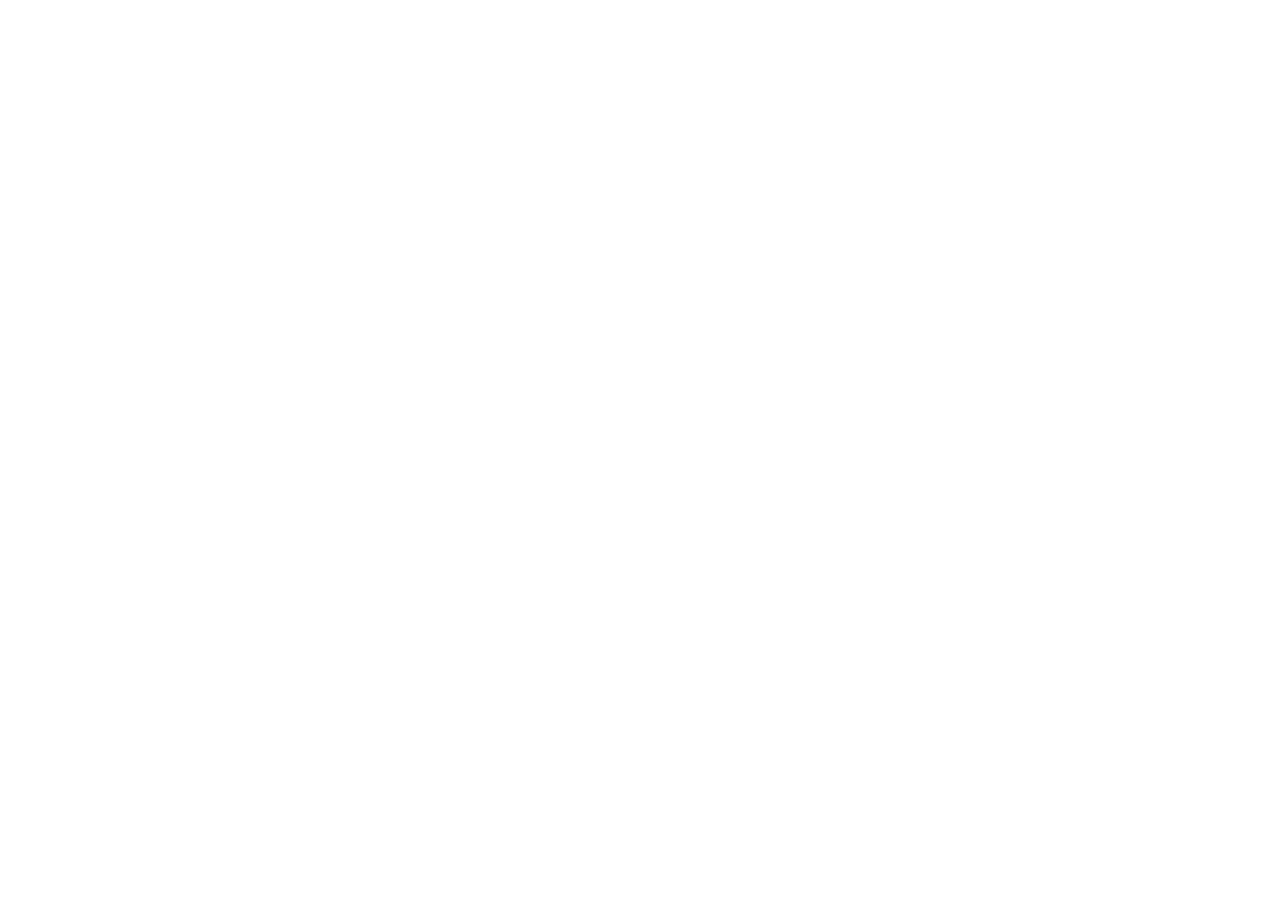
==== About.html @ 824003a7 "Creat all empty Files and Folders" ====
<!DOCTYPE html>
<html lang="en">
<head>
    <meta charset="UTF-8">
    <meta name="viewport" content="width=device-width, initial-scale=1.0">
    <title>About Me</title>
</head>
<body>
    
</body>
</html>
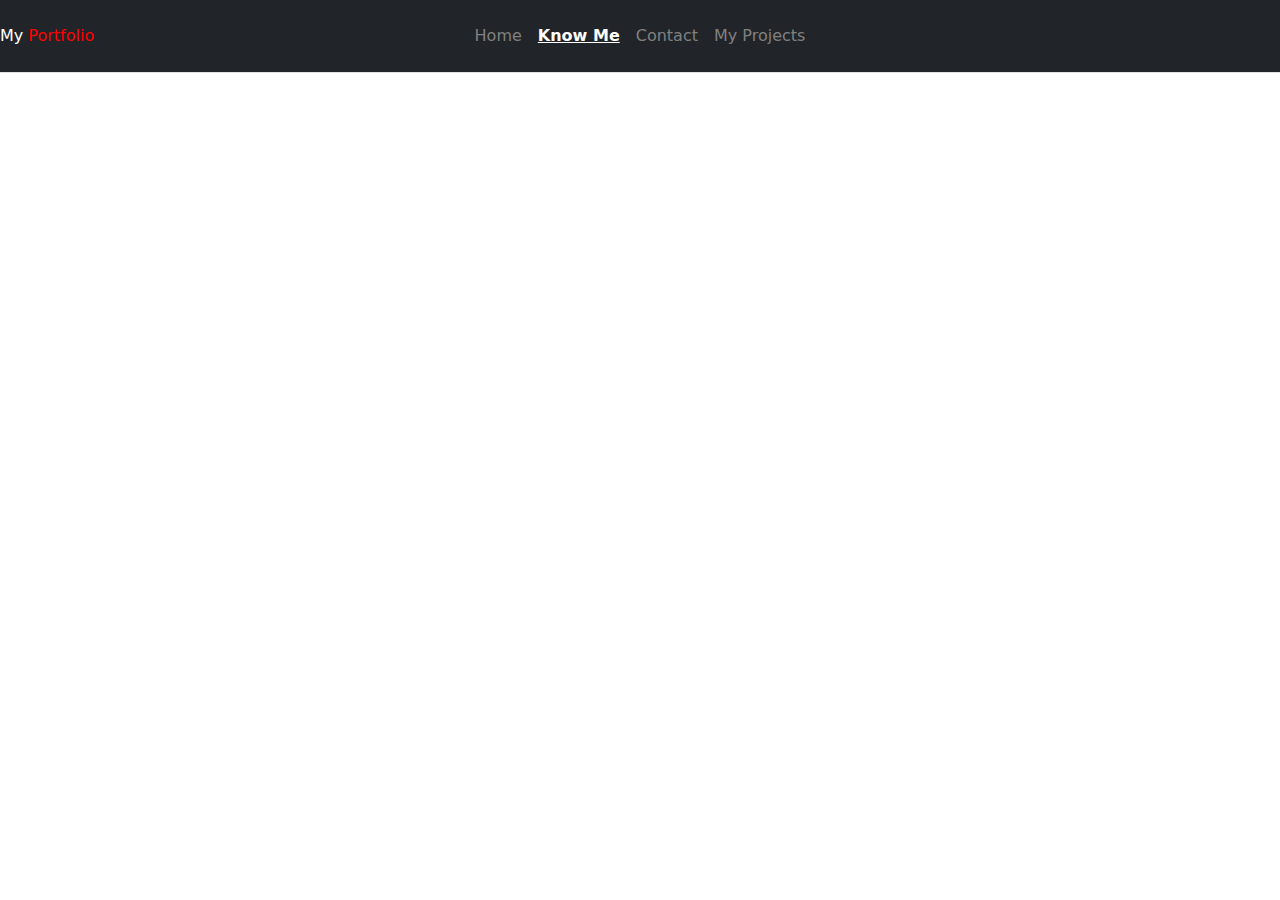
==== commit 9880c32a: "updated all the nav bars" ====
--- a/About.html
+++ b/About.html
@@ -3,9 +3,31 @@
 <head>
     <meta charset="UTF-8">
     <meta name="viewport" content="width=device-width, initial-scale=1.0">
-    <title>About Me</title>
+    <title>Akshay Reddy 🚀👨‍💻 | About</title>
+    <link href="https://cdn.jsdelivr.net/npm/bootstrap@5.3.3/dist/css/bootstrap.min.css" rel="stylesheet" integrity="sha384-QWTKZyjpPEjISv5WaRU9OFeRpok6YctnYmDr5pNlyT2bRjXh0JMhjY6hW+ALEwIH" crossorigin="anonymous">
+    <link rel="stylesheet" href="styles.css">
 </head>
 <body>
     
+    <div class="navbar-dark bg-dark">
+      <header class="d-flex flex-wrap align-items-center justify-content-center justify-content-md-between py-3 mb-4 border-bottom">
+        <div class="col-md-3 mb-2 mb-md-0">
+          <a href="index.html" class="navbar-brand">My
+              <span style="color: red;">Portfolio</span>
+          </a>
+        </div>
+  
+        <ul class="nav col-12 col-md-auto mb-2 justify-content-center mb-md-0">
+          <li class="nav-item"><a href="index.html" class="nav-link px-2">Home</a></li>
+          <li class="nav-item"><a href="about.html" class="nav-link px-2 active">Know Me</a></li>
+          <li class="nav-item"><a href="contact.html" class="nav-link px-2">Contact</a></li>
+          <li class="nav-item"><a href="project.html" class="nav-link px-2">My Projects</a></li>
+        </ul>
+        <div class="col-md-3 text-end">
+        </div>
+      </header>
+    </div>
+
+    <script src="https://cdn.jsdelivr.net/npm/bootstrap@5.3.3/dist/js/bootstrap.bundle.min.js" integrity="sha384-YvpcrYf0tY3lHB60NNkmXc5s9fDVZLESaAA55NDzOxhy9GkcIdslK1eN7N6jIeHz" crossorigin="anonymous"></script>
 </body>
 </html>--- a/styles.css
+++ b/styles.css
@@ -0,0 +1,17 @@
+
+
+.nav-link {
+color: gray;
+transition: color 0.3s ease; /* Smooth hover effect */
+}
+
+.nav-link:hover {
+color: white; /* On hover */
+}
+
+.nav-link.active {
+color: white;
+font-weight: bold;
+text-decoration: underline;
+}
+  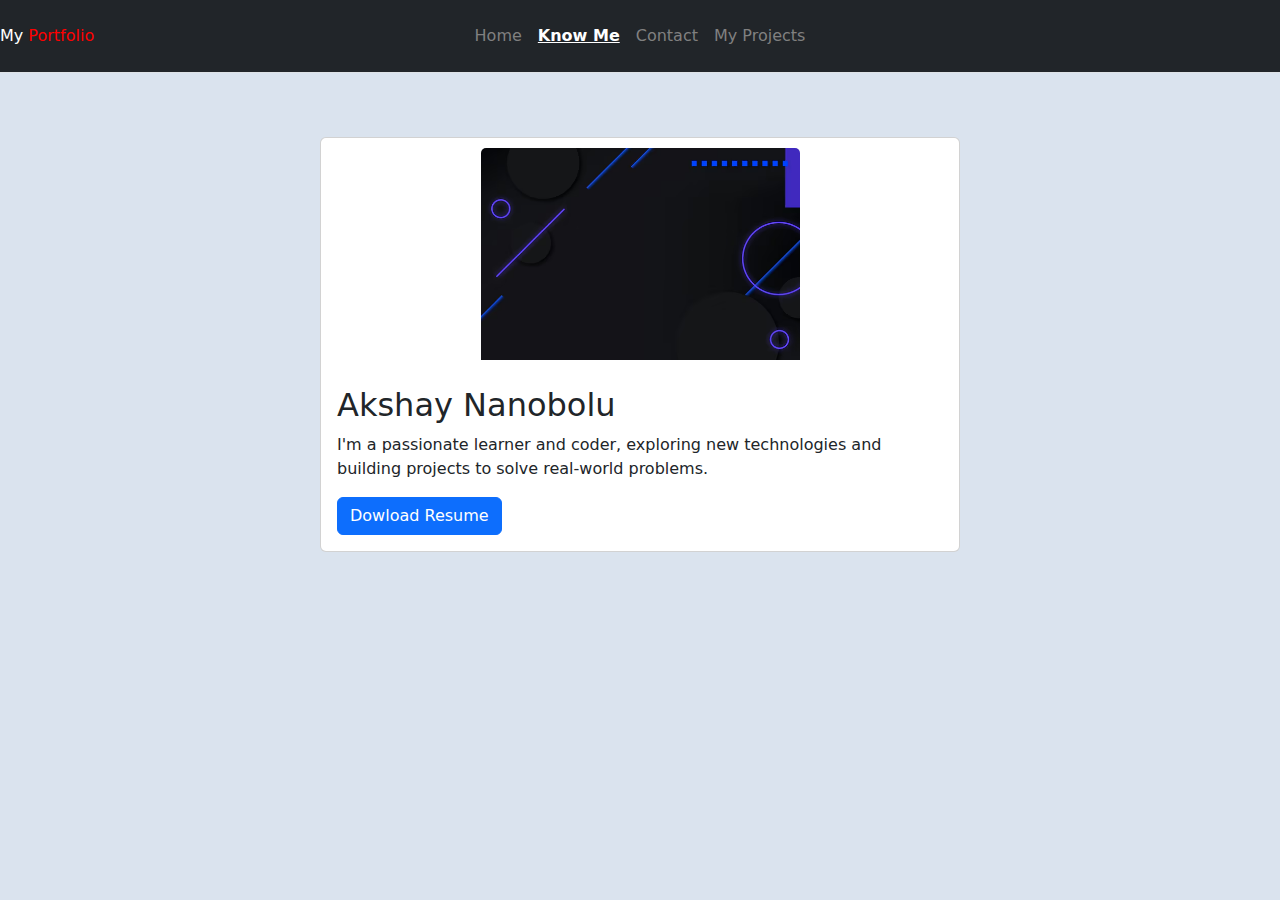
==== commit eb84d836: "update about page" ====
--- a/About.html
+++ b/About.html
@@ -28,6 +28,15 @@
       </header>
     </div>
 
+    <div class="card" style="width: 40rem; margin: 5% auto;">
+        <img src="images/1.avif" class="card-img-top" alt="akshay reddy image" style="width: 50%; margin: 10px auto;">
+        <div class="card-body">
+          <h2 class="card-title">Akshay Nanobolu</h2>
+          <p class="card-text">I'm a passionate learner and coder, exploring new technologies and building projects to solve real-world problems.</p>
+          <a href="resume.pdf" class="btn btn-primary">Dowload Resume</a>
+        </div>
+      </div>
+
     <script src="https://cdn.jsdelivr.net/npm/bootstrap@5.3.3/dist/js/bootstrap.bundle.min.js" integrity="sha384-YvpcrYf0tY3lHB60NNkmXc5s9fDVZLESaAA55NDzOxhy9GkcIdslK1eN7N6jIeHz" crossorigin="anonymous"></script>
 </body>
 </html>--- a/styles.css
+++ b/styles.css
@@ -1,4 +1,11 @@
-
+body{
+    background-color: #dae3ee;
+}
+.home{
+    /* height: 100vh; */
+    background: linear-gradient(rgba(0,0,0,0.8),rgba(0,0,0,0.1)),url(images/1.avif);
+    background-size: cover;
+}
 
 .nav-link {
 color: gray;
@@ -14,4 +21,11 @@
 font-weight: bold;
 text-decoration: underline;
 }
-  +
+/* -----------introduction--------- */
+.intro{
+    color: whitesmoke;
+    padding: 10% 10%;
+    text-align: justify;
+}
+
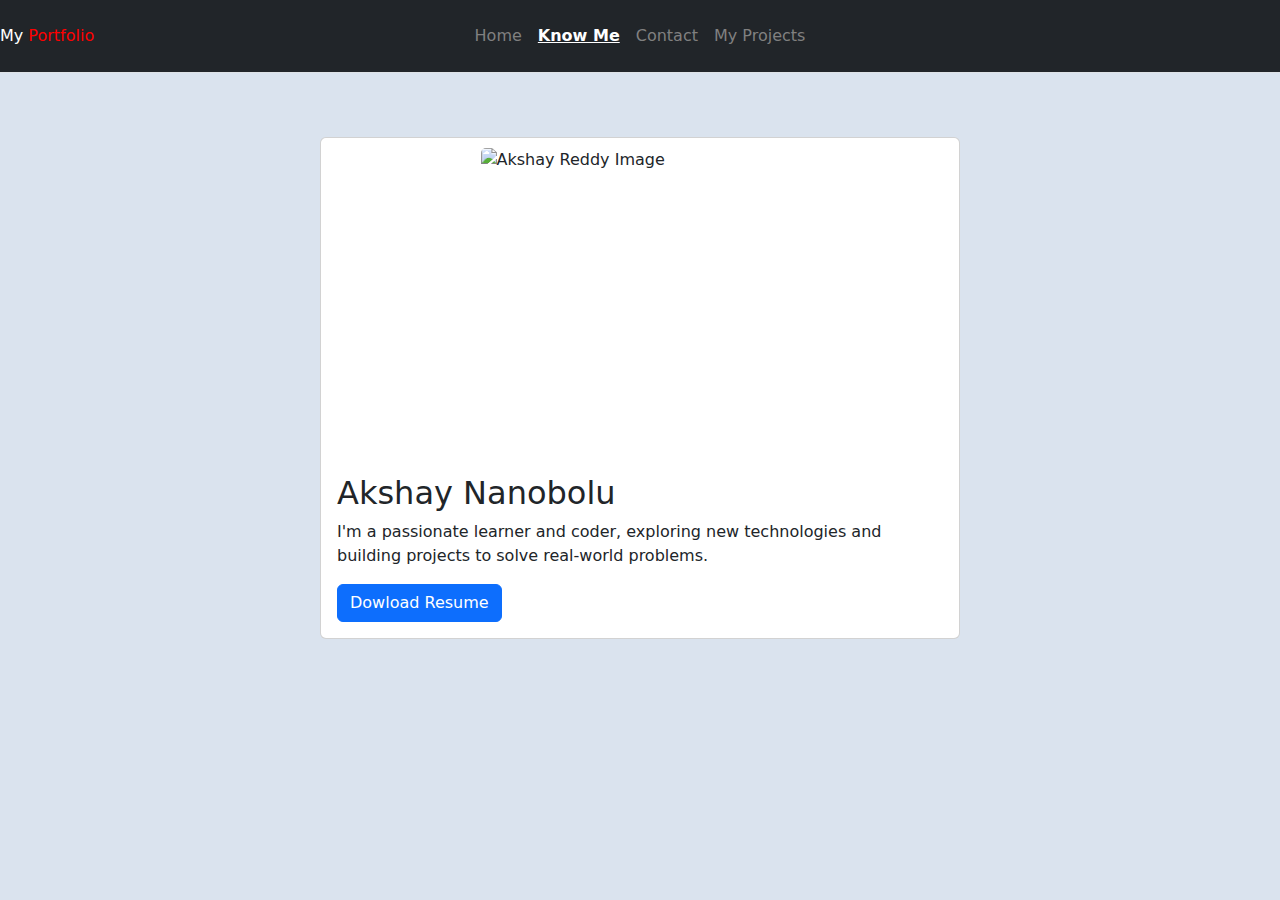
==== commit 5a42f2e1: "Completed the project" ====
--- a/About.html
+++ b/About.html
@@ -29,8 +29,8 @@
     </div>
 
     <div class="card" style="width: 40rem; margin: 5% auto;">
-        <img src="images/1.avif" class="card-img-top" alt="akshay reddy image" style="width: 50%; margin: 10px auto;">
-        <div class="card-body">
+      <img src="images/Akshay Image.avif" class="card-img-top" alt="Akshay Reddy Image" style="width: 50%; height: 300px; margin: 10px auto;">
+      <div class="card-body">
           <h2 class="card-title">Akshay Nanobolu</h2>
           <p class="card-text">I'm a passionate learner and coder, exploring new technologies and building projects to solve real-world problems.</p>
           <a href="resume.pdf" class="btn btn-primary">Dowload Resume</a>
--- a/styles.css
+++ b/styles.css
@@ -3,7 +3,7 @@
 }
 .home{
     /* height: 100vh; */
-    background: linear-gradient(rgba(0,0,0,0.8),rgba(0,0,0,0.1)),url(images/1.avif);
+    background: linear-gradient(rgba(0,0,0,0.8),rgba(0,0,0,0.1)),url(images/background.avif);
     background-size: cover;
 }
 
@@ -28,4 +28,13 @@
     padding: 10% 10%;
     text-align: justify;
 }
+/* -------------- My Projects Page ---------------- */
+#projectHeading{
+  background-color: #375a7f; /* Deep Steel Blue */
+  color: #ffffff; /* White text */
+  border: none; /* Clean look */
+  border-radius: 8px; /* Subtle rounded edges */
+  box-shadow: 0px 4px 8px rgba(0, 0, 0, 0.2); /* Slight shadow for depth */
+  padding: 15px;
+}
 
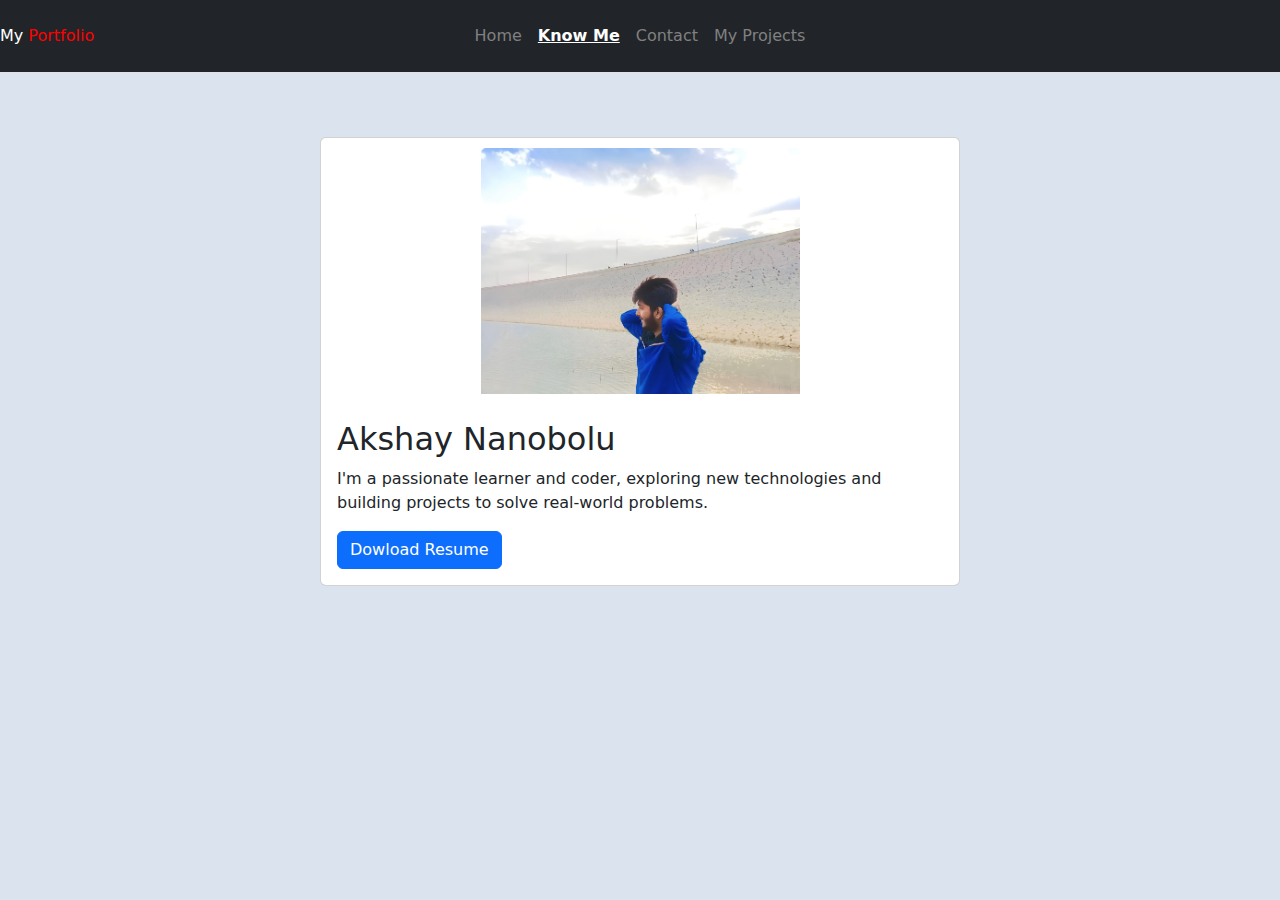
==== commit d6cd10e7: "adding all images to commit" ====
--- a/About.html
+++ b/About.html
@@ -29,7 +29,7 @@
     </div>
 
     <div class="card" style="width: 40rem; margin: 5% auto;">
-      <img src="images/Akshay Image.avif" class="card-img-top" alt="Akshay Reddy Image" style="width: 50%; height: 300px; margin: 10px auto;">
+      <img src="images/Akshay Image.jpeg" class="card-img-top" alt="Akshay Reddy Image" style="width: 50%; margin: 10px auto;">
       <div class="card-body">
           <h2 class="card-title">Akshay Nanobolu</h2>
           <p class="card-text">I'm a passionate learner and coder, exploring new technologies and building projects to solve real-world problems.</p>
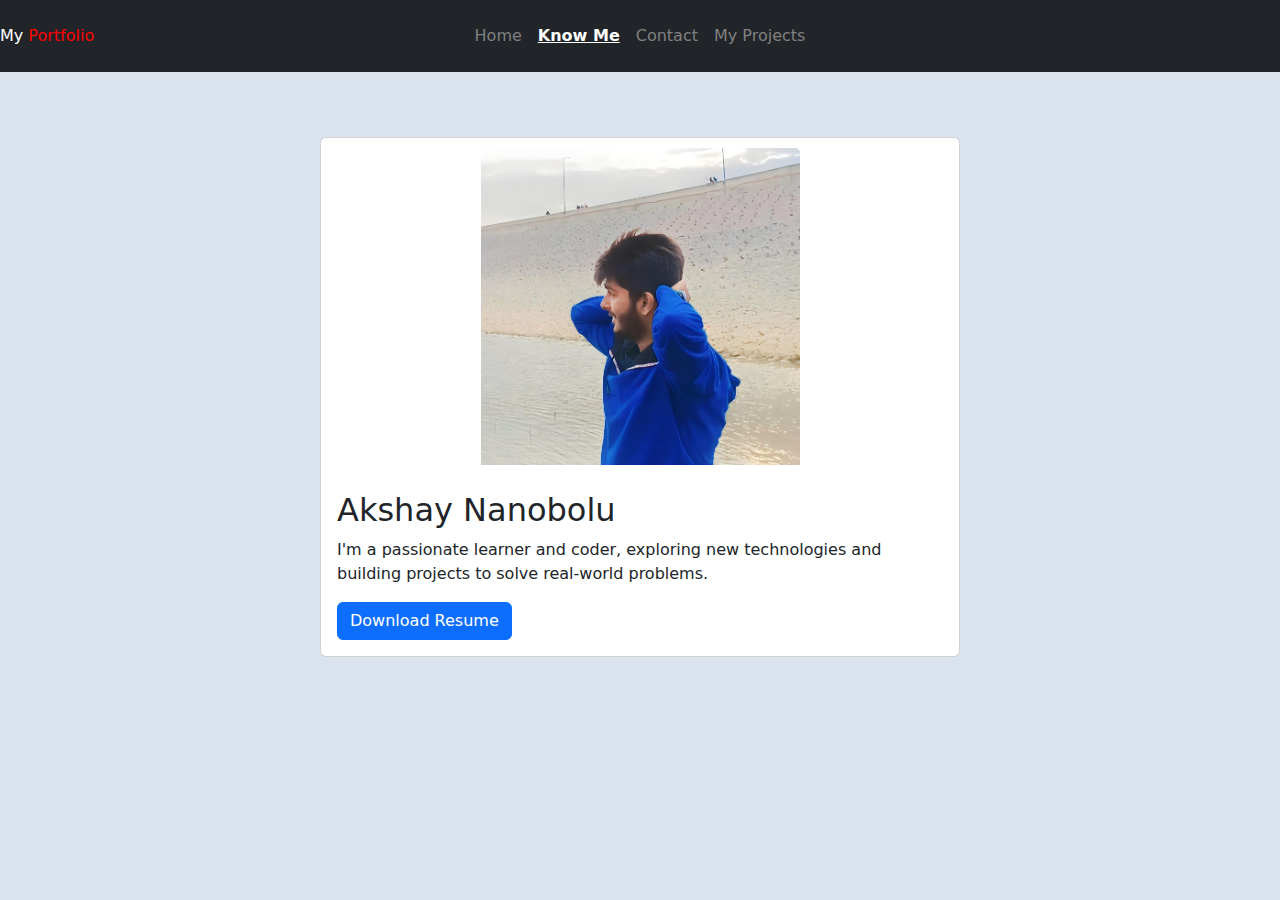
==== commit 217e5138: "add a Akshay MindMap project" ====
--- a/About.html
+++ b/About.html
@@ -33,7 +33,7 @@
       <div class="card-body">
           <h2 class="card-title">Akshay Nanobolu</h2>
           <p class="card-text">I'm a passionate learner and coder, exploring new technologies and building projects to solve real-world problems.</p>
-          <a href="resume.pdf" class="btn btn-primary">Dowload Resume</a>
+          <a href="resume.pdf" class="btn btn-primary">Download Resume</a>
         </div>
       </div>
 
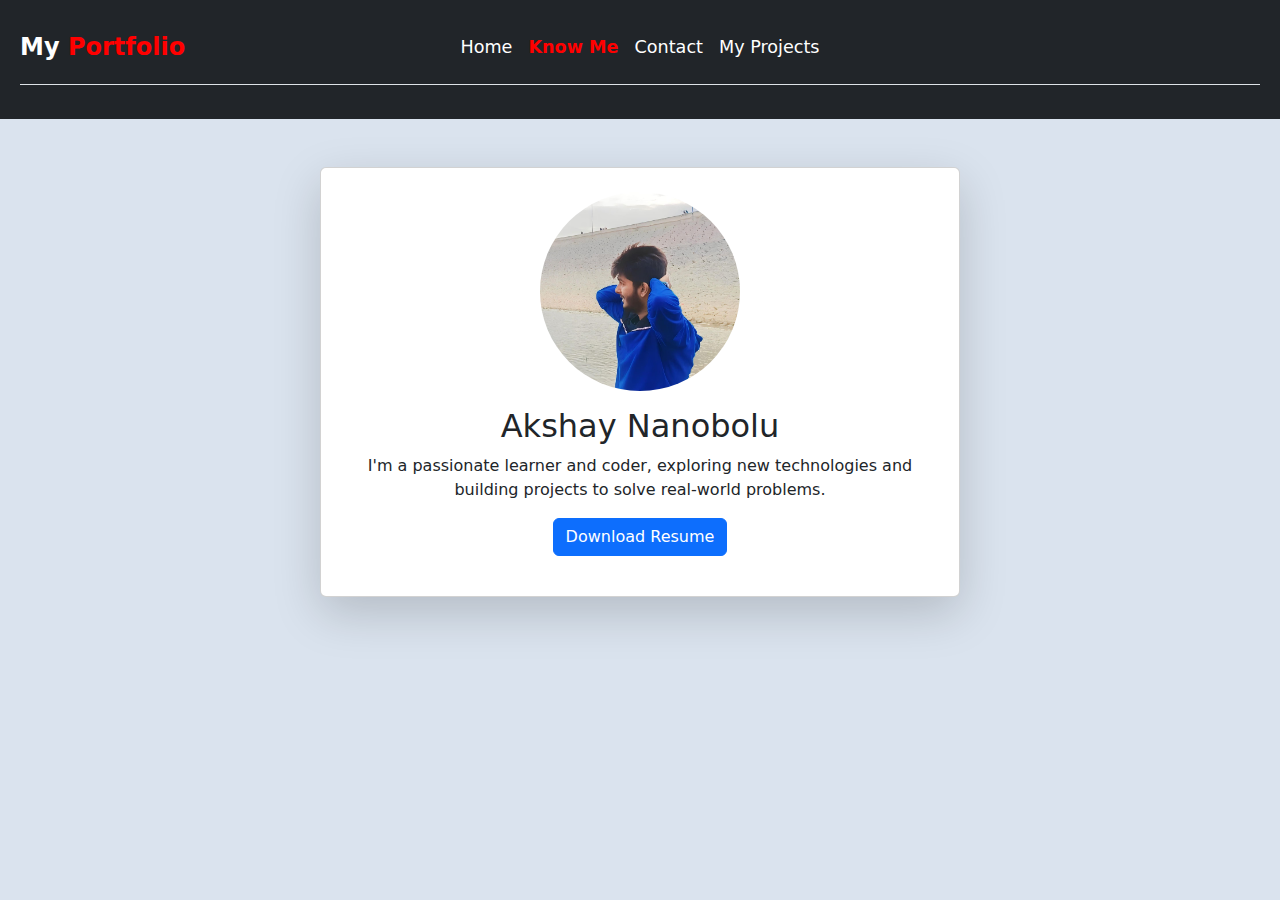
==== commit d864696e: "Few changes in Style sheet" ====
--- a/About.html
+++ b/About.html
@@ -28,15 +28,18 @@
       </header>
     </div>
 
-    <div class="card" style="width: 40rem; margin: 5% auto;">
-      <img src="images/Akshay Image.jpeg" class="card-img-top" alt="Akshay Reddy Image" style="width: 50%; margin: 10px auto;">
-      <div class="card-body">
-          <h2 class="card-title">Akshay Nanobolu</h2>
-          <p class="card-text">I'm a passionate learner and coder, exploring new technologies and building projects to solve real-world problems.</p>
-          <a href="resume.pdf" class="btn btn-primary">Download Resume</a>
+    <!-- Added margin-top (mt-5) for spacing from navbar -->
+    <div class="container d-flex justify-content-center mt-5">
+      <div class="card p-4 shadow-lg text-center" style="max-width: 40rem; width: 100%;">
+        <img src="images/Akshay Image.jpeg" class="card-img-top rounded-circle mx-auto" alt="Akshay Reddy Image" style="width: 50%; max-width: 200px;">
+        <div class="card-body">
+            <h2 class="card-title">Akshay Nanobolu</h2>
+            <p class="card-text">I'm a passionate learner and coder, exploring new technologies and building projects to solve real-world problems.</p>
+            <a href="resume.pdf" class="btn btn-primary">Download Resume</a>
         </div>
       </div>
+    </div>
 
     <script src="https://cdn.jsdelivr.net/npm/bootstrap@5.3.3/dist/js/bootstrap.bundle.min.js" integrity="sha384-YvpcrYf0tY3lHB60NNkmXc5s9fDVZLESaAA55NDzOxhy9GkcIdslK1eN7N6jIeHz" crossorigin="anonymous"></script>
 </body>
-</html>+</html>
--- a/styles.css
+++ b/styles.css
@@ -1,40 +1,28 @@
 body{
     background-color: #dae3ee;
 }
-.home{
-    /* height: 100vh; */
-    background: linear-gradient(rgba(0,0,0,0.8),rgba(0,0,0,0.1)),url(images/background.avif);
-    background-size: cover;
+/* -------- NavBar ------------------ */
+.navbar-brand {
+    font-size: 1.5rem;
+    font-weight: bold;
+    color: white !important;
 }
 
-.nav-link {
-color: gray;
-transition: color 0.3s ease; /* Smooth hover effect */
+.navbar-dark {
+    padding: 10px 20px;
 }
 
-.nav-link:hover {
-color: white; /* On hover */
+.navbar-dark .nav-link {
+    color: white !important;
+    font-size: 1.1rem;
 }
 
-.nav-link.active {
-color: white;
-font-weight: bold;
-text-decoration: underline;
+.navbar-dark .nav-link.active {
+    font-weight: bold;
+    color: red !important;
 }
 
-/* -----------introduction--------- */
-.intro{
-    color: whitesmoke;
-    padding: 10% 10%;
-    text-align: justify;
-}
-/* -------------- My Projects Page ---------------- */
-#projectHeading{
-  background-color: #375a7f; /* Deep Steel Blue */
-  color: #ffffff; /* White text */
-  border: none; /* Clean look */
-  border-radius: 8px; /* Subtle rounded edges */
-  box-shadow: 0px 4px 8px rgba(0, 0, 0, 0.2); /* Slight shadow for depth */
-  padding: 15px;
-}
 
+
+
+
